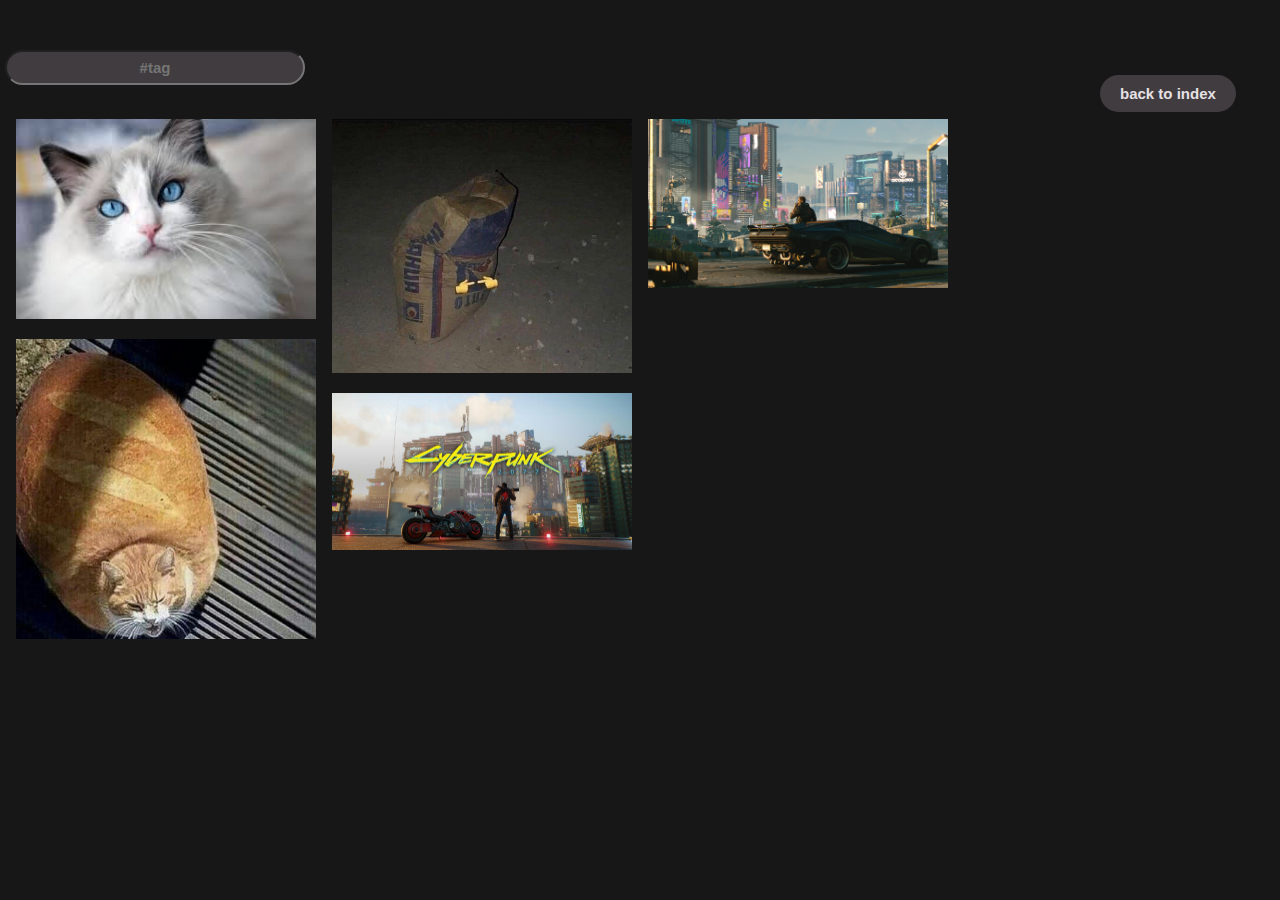
==== galery.html @ 029d9a90 "something" ====
<!DOCTYPE html>
<html>
    <head>
        <meta charset="utf-8">
        <title>Galery</title>
        <link rel="stylesheet" href="galery_style.css">
    </head>
    <body>
        <input type="text" id="searchTag" placeholder="#tag" class="search">
        <a class="btn" href="index.html">back to index</a>
        <div class="galery">
            <img src="images/cat1.jpg" data-tag="cat" class="gallery-item">
            <img src="images/meme2.jpg" data-tag="meme" class="gallery-item">
            <img src="images/meme1.jpg" data-tag="meme" class="gallery-item">
            <img src="images/cyberpunk1.jpg" data-tag="cyberpunk" class="gallery-item">
            <img src="images/cyberpunk2.webp" data-tag="cyberpunk" class="gallery-item">
        </div>

        <script>
            var searchInput = document.getElementById("searchTag");
            var images = document.getElementById("imageContainer").getElementsByTagName("img");

            searchInput.addEventListener("input", function() {
            var tag = searchInput.value.toLowerCase();

                for (var i = 0; i < images.length; i++) {
                    var tags = images[i].getAttribute("data-tag").toLowerCase();
                     if (tags.includes(tag)) {
                       images[i].style.display = "block"; // Показать картинку, если тег совпадает
                    } else {
                        images[i].style.display = "none"; // Скрыть картинку, если тег не совпадает
                    }
                }
            });
        </script>
    </body>
</html>
---- galery_style.css ----
*{
    margin: 0;
    padding: 0;
    box-sizing: border-box;
    background-color: rgb(24, 23, 23);
  }
  body{
    position: relative;
    font-family: 'Montserrat', sans-serif;
  }
  section.gallery{
    position: relative;
    padding: 45px 0;
  }

  img{
    width: 100%;
    margin-bottom: 1em;
  }

  .galery{
    padding: 1em;
    column-count: 4;
  }

  @media(max-width: 800px){
    .galery{
        column-count: 3;
    }
  }
  @media(max-width: 600px){
    .galery{
        column-count: 2;
    }
  }
  @media(max-width: 400px){
    .galery{
        column-count: 1;
    }
  }

  .gallery-item:hover {
    transform: scale(1.3);
  }
  .search {
    width: 300px;
    height: 35px;
    text-align: center;
    margin-top: 50px;
    margin-left: 5px;
    background: #403c40;
    border-radius: 50px;
    font-family: 'Montserrat', sans-serif;
    color: #e6e1e4;
    font-size: 15px;
    padding: 10px 20px 10px 20px;
    text-decoration: none;
    font-weight: bold;
  }
  .btn {
    background: #403c40;
    border-radius: 50px;
    font-family: 'Montserrat', sans-serif;
    color: #e6e1e4;
    font-size: 15px;
    padding: 10px 20px 10px 20px;
    text-decoration: none;
    font-weight: bold;
    margin-left: 1100px;
  }
  .btn:hover {
    background: #6d6b6c;
    text-decoration: none;
  }
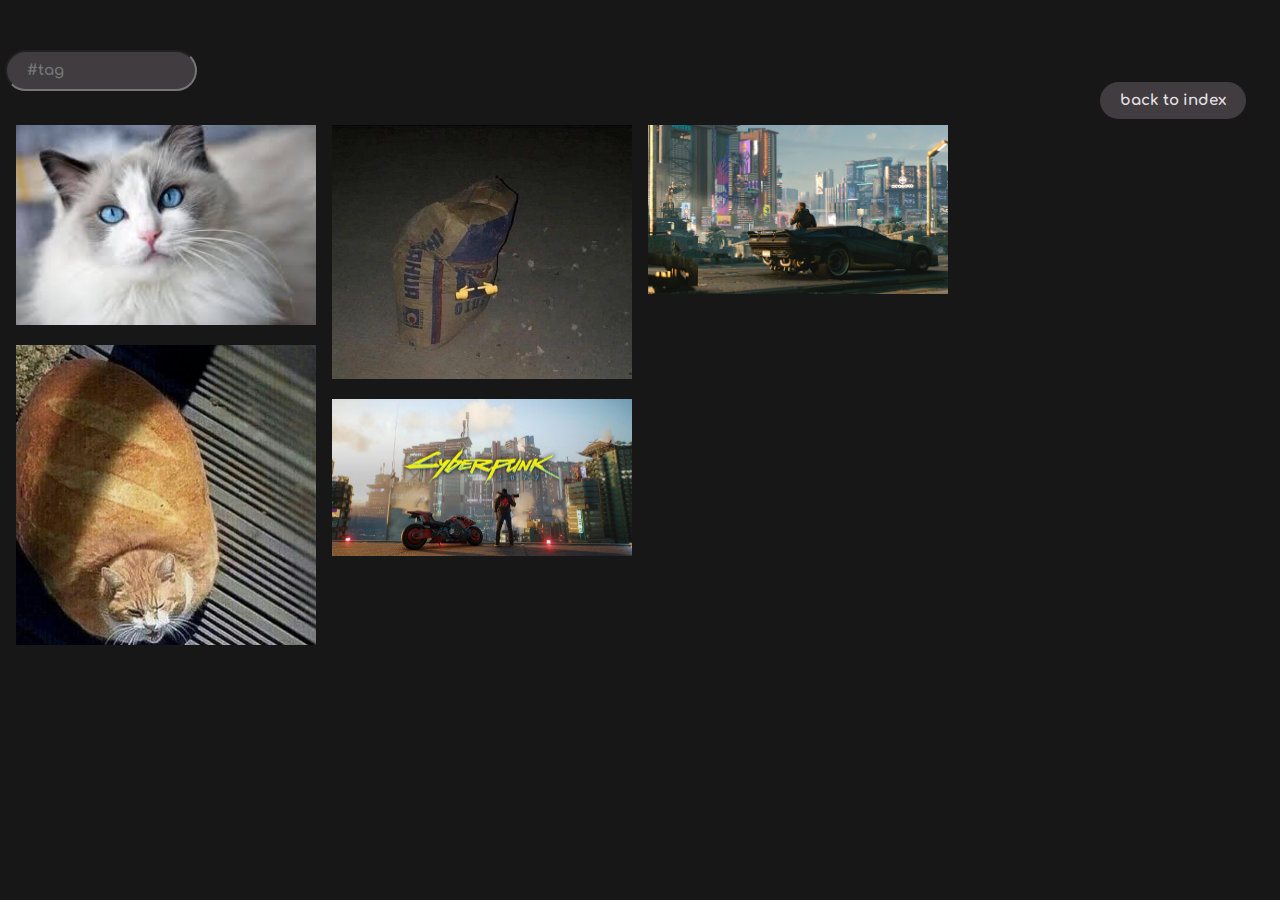
==== commit 8f057de9: "poidet" ====
--- a/galery.html
+++ b/galery.html
@@ -4,13 +4,16 @@
         <meta charset="utf-8">
         <title>Galery</title>
         <link rel="stylesheet" href="galery_style.css">
+        <link rel="preconnect" href="https://fonts.googleapis.com">
+        <link rel="preconnect" href="https://fonts.gstatic.com" crossorigin>
+        <link href="https://fonts.googleapis.com/css2?family=Comfortaa:wght@300&display=swap" rel="stylesheet"> 
     </head>
     <body>
         <input type="text" id="searchTag" placeholder="#tag" class="search">
         <a class="btn" href="index.html">back to index</a>
-        <div class="galery">
+        <div class="galery" id="galery">
             <img src="images/cat1.jpg" data-tag="cat" class="gallery-item">
-            <img src="images/meme2.jpg" data-tag="meme" class="gallery-item">
+            <img src="images/meme2.jpg" data-tag="meme cat" class="gallery-item">
             <img src="images/meme1.jpg" data-tag="meme" class="gallery-item">
             <img src="images/cyberpunk1.jpg" data-tag="cyberpunk" class="gallery-item">
             <img src="images/cyberpunk2.webp" data-tag="cyberpunk" class="gallery-item">
@@ -18,7 +21,7 @@
 
         <script>
             var searchInput = document.getElementById("searchTag");
-            var images = document.getElementById("imageContainer").getElementsByTagName("img");
+            var images = document.getElementById("galery").getElementsByTagName("img");
 
             searchInput.addEventListener("input", function() {
             var tag = searchInput.value.toLowerCase();
--- a/galery_style.css
+++ b/galery_style.css
@@ -6,7 +6,7 @@
   }
   body{
     position: relative;
-    font-family: 'Montserrat', sans-serif;
+    font-family: 'Comfortaa', sans-serif;
   }
   section.gallery{
     position: relative;
@@ -40,17 +40,17 @@
   }
 
   .gallery-item:hover {
-    transform: scale(1.3);
+    transform: scale(1.15);
   }
   .search {
-    width: 300px;
-    height: 35px;
-    text-align: center;
+    width: 15%;
+    height: 5%;
+    text-align: left;
     margin-top: 50px;
     margin-left: 5px;
     background: #403c40;
     border-radius: 50px;
-    font-family: 'Montserrat', sans-serif;
+    font-family: 'Comfortaa', sans-serif;
     color: #e6e1e4;
     font-size: 15px;
     padding: 10px 20px 10px 20px;
@@ -60,7 +60,7 @@
   .btn {
     background: #403c40;
     border-radius: 50px;
-    font-family: 'Montserrat', sans-serif;
+    font-family: 'Comfortaa', sans-serif;
     color: #e6e1e4;
     font-size: 15px;
     padding: 10px 20px 10px 20px;
